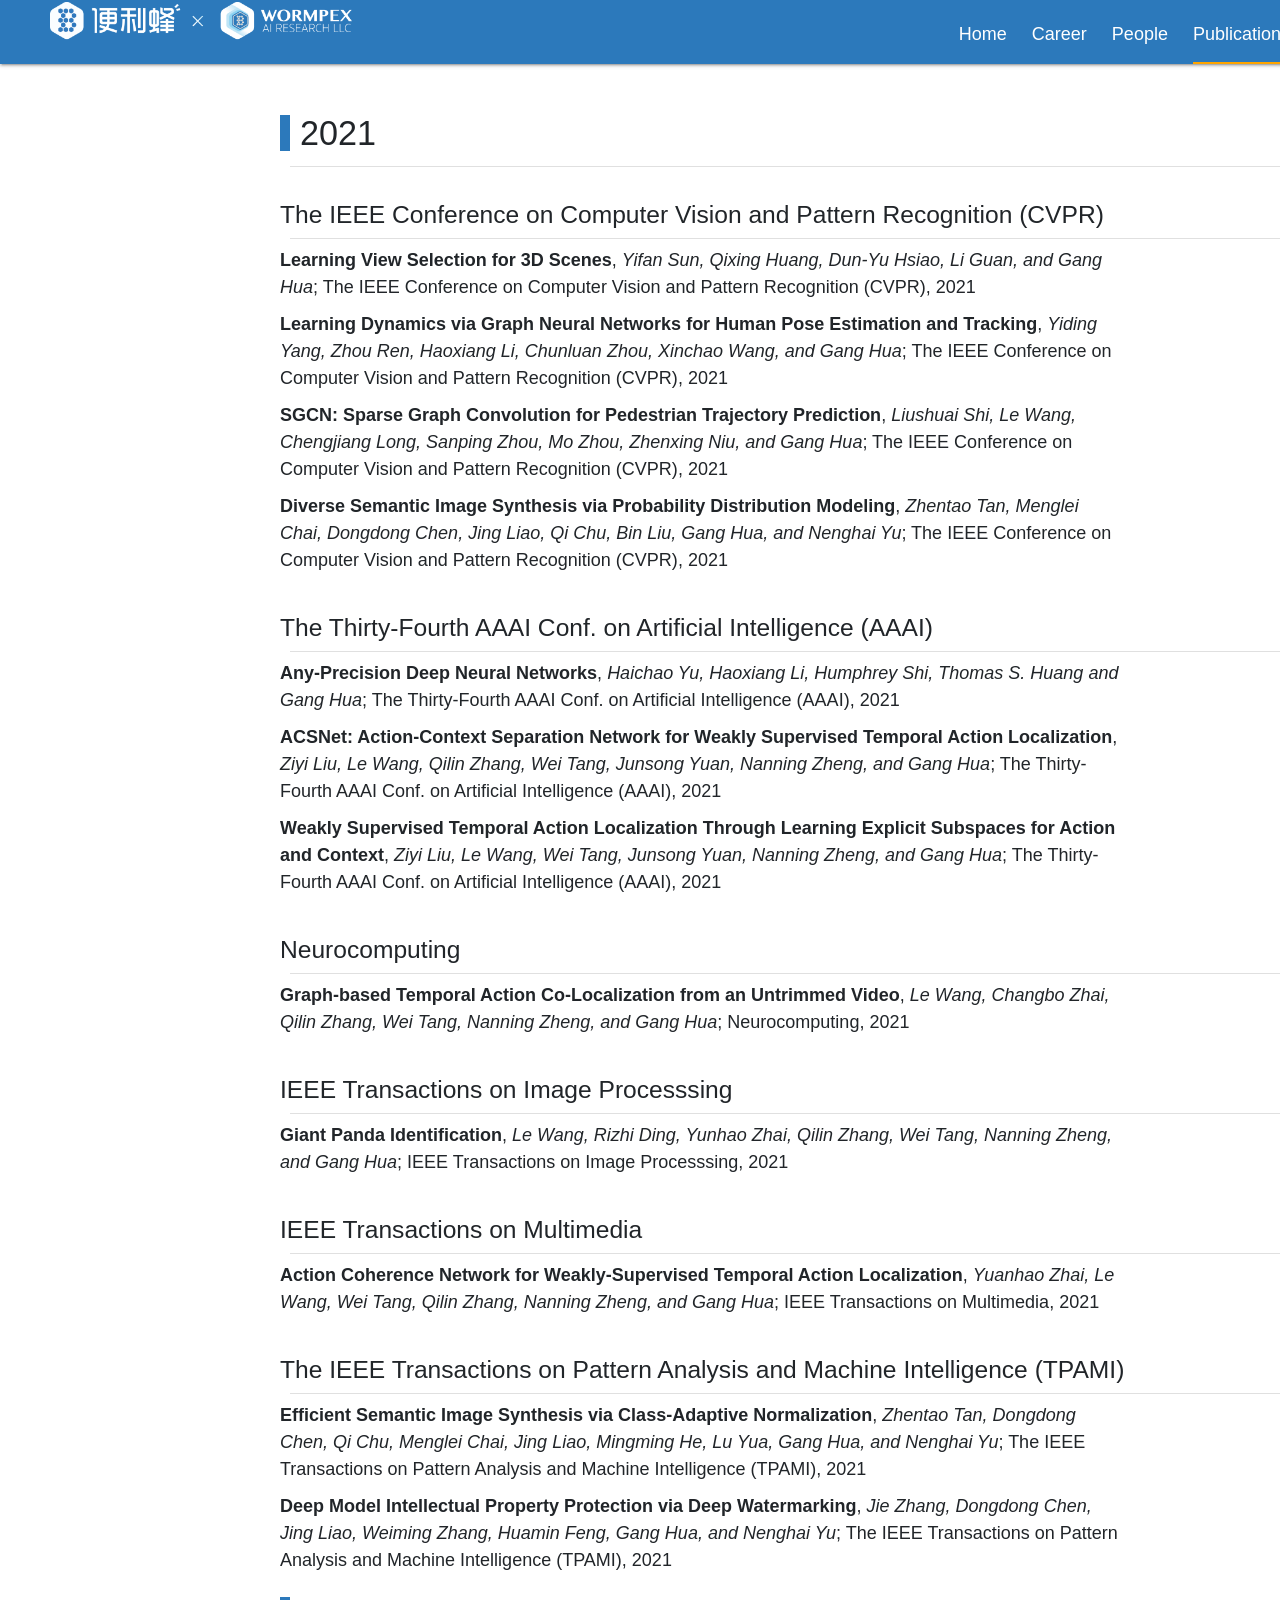
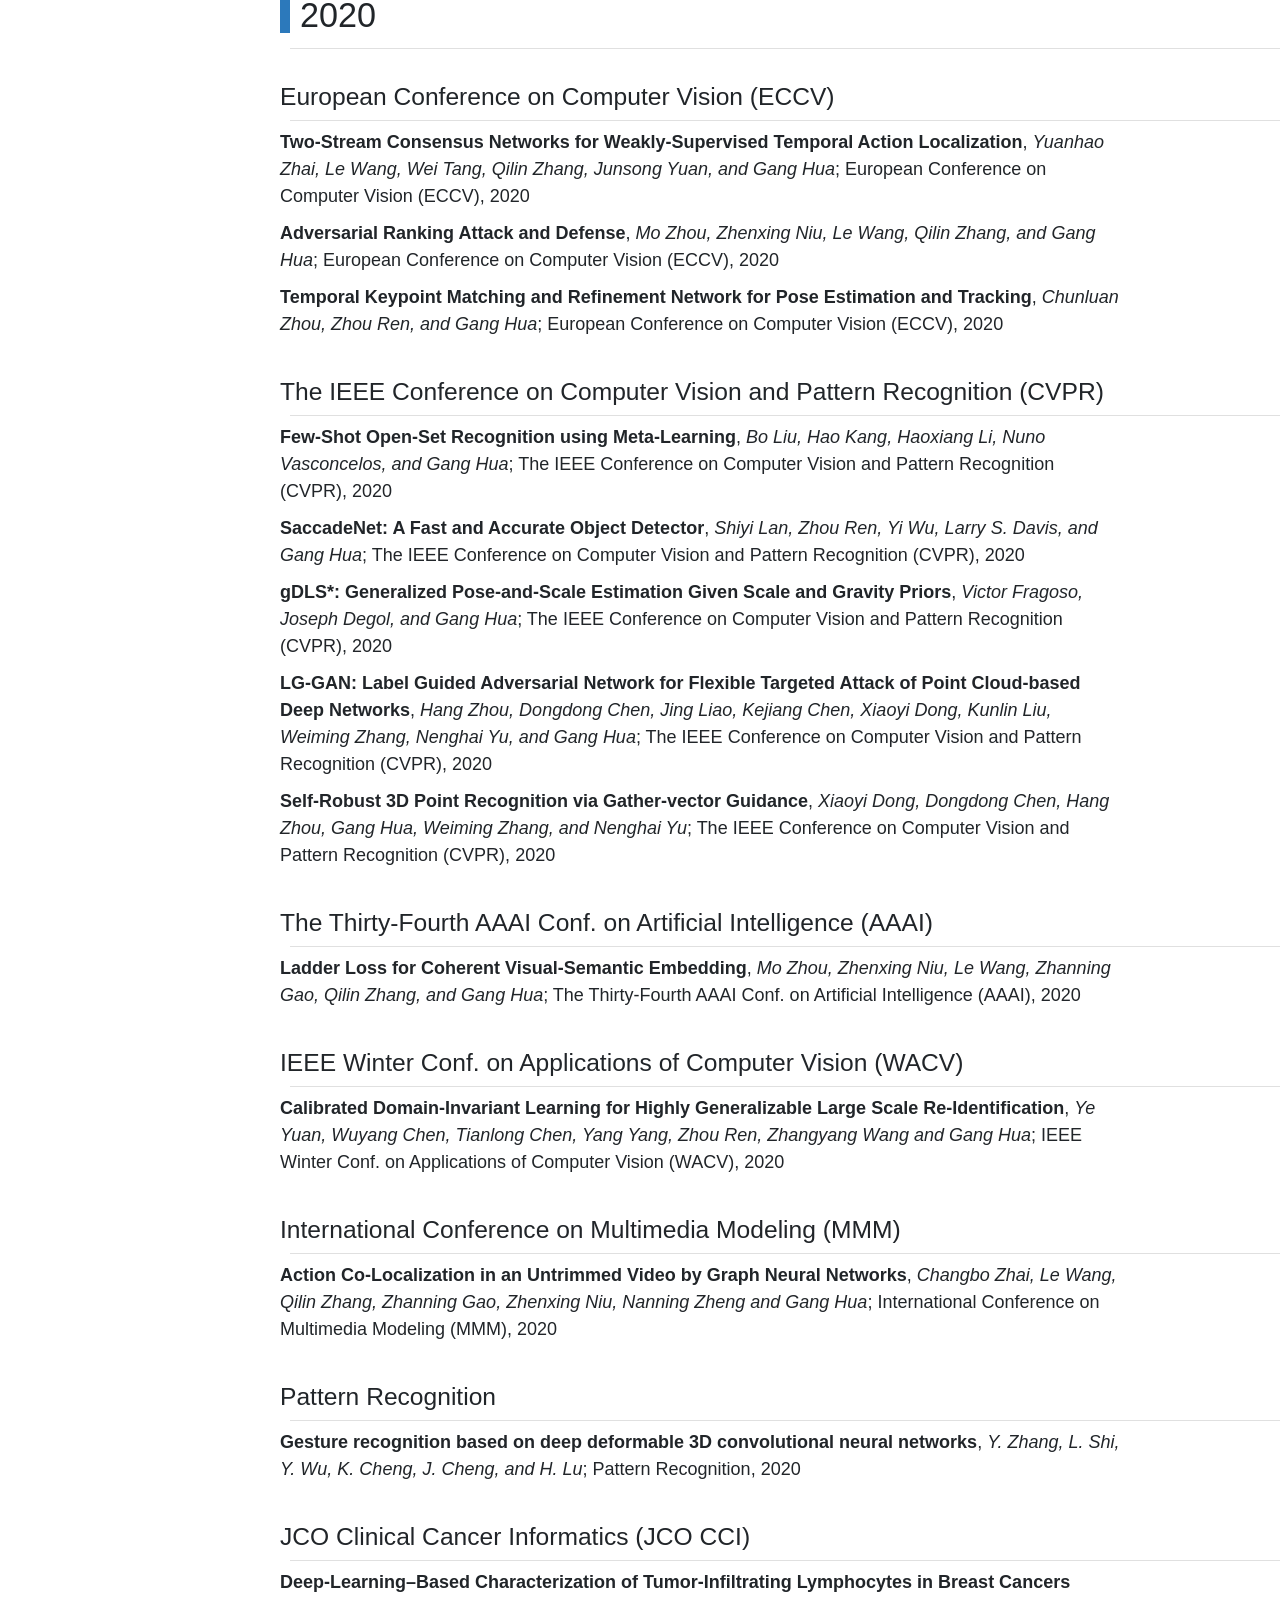
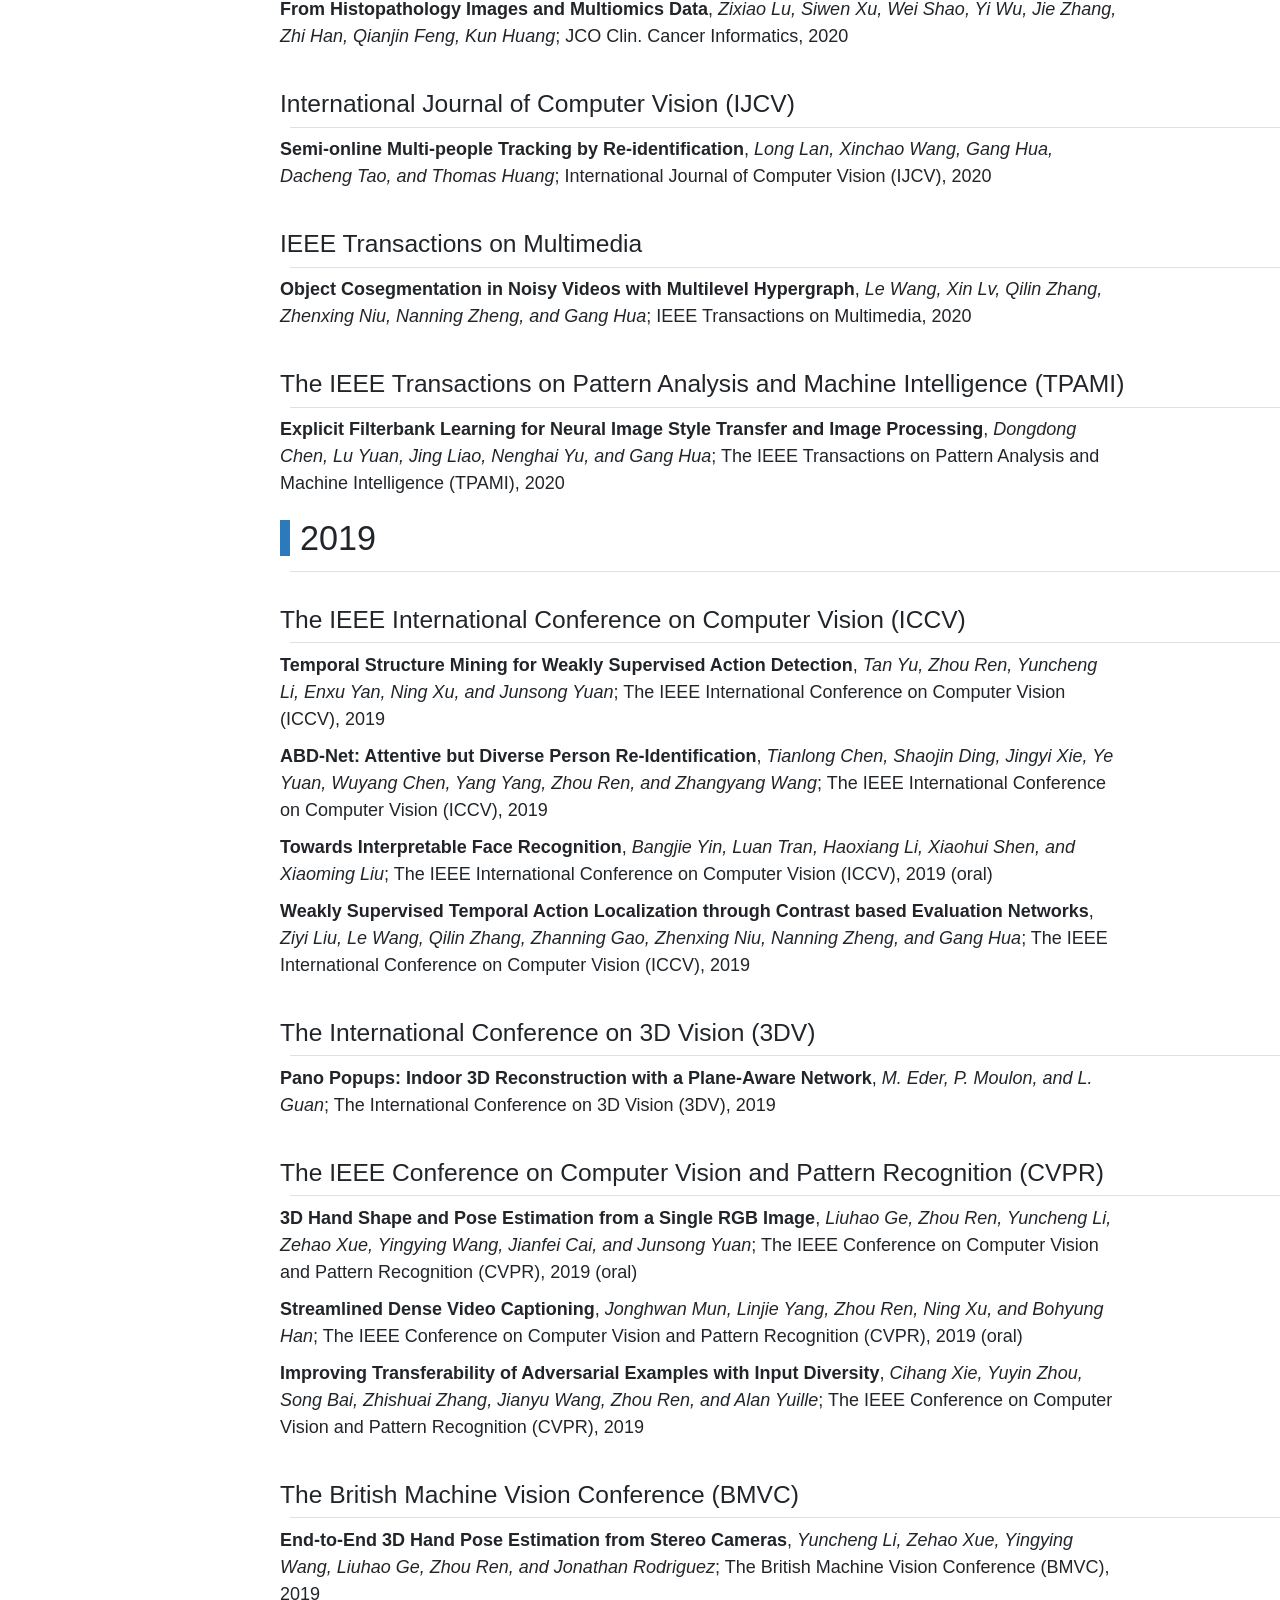
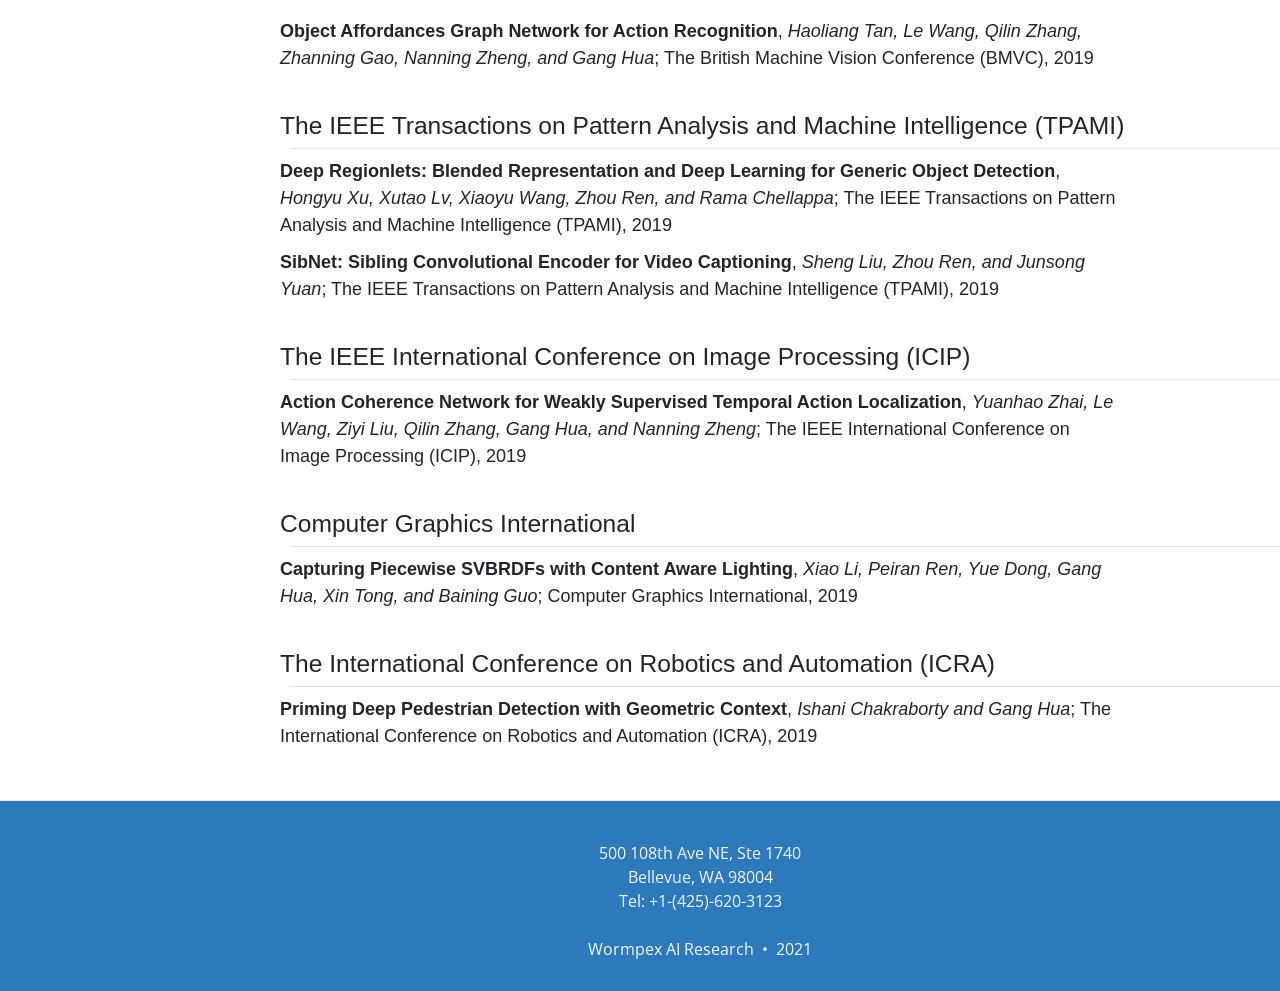
==== publication/index.html @ be203816 "building website build 1" ====
<!DOCTYPE html>
<html lang="en">

  <head>
  <meta charset="utf-8" />
  <meta http-equiv="X-UA-Compatible" content="IE=edge">
  <meta name="viewport" content="width=device-width, initial-scale=1.0, maximum-scale=1.0, viewport-fit=cover">

  <title>Wormpex AI Research</title>

  <meta name="author" content="Wormpex AI Research" />

  

  


  
    
      
  <link rel="stylesheet" href="//maxcdn.bootstrapcdn.com/font-awesome/4.6.0/css/font-awesome.min.css" />


    
  

  
    
      <link rel="stylesheet" href="/css/bootstrap.min.css" />
    
      <link rel="stylesheet" href="/css/bootstrap-social.css" />
    
      <link rel="stylesheet" href="/css/main.css" />
    
      <link rel="stylesheet" href="/css/wair.css" />
    
      <link rel="stylesheet" href="//cdnjs.cloudflare.com/ajax/libs/font-awesome/4.7.0/css/font-awesome.min.css" />
    
      <link rel="stylesheet" href="//cdnjs.cloudflare.com/ajax/libs/materialize/1.0.0/css/materialize.min.css" />
    
  

  
    
      <link rel="stylesheet" href="//fonts.googleapis.com/css?family=Lora:400,700,400italic,700italic" />
    
      <link rel="stylesheet" href="//fonts.googleapis.com/css?family=Open+Sans:300italic,400italic,600italic,700italic,800italic,400,300,600,700,800" />
    
  

  

  

  

  

  

  
    
      <script src="/js/jquery-1.11.2.min.js"></script>
    
      <script src="/js/bootstrap.min.js"></script>
    
      <script src="/js/wair.js"></script>
    
      <script src="//cdnjs.cloudflare.com/ajax/libs/materialize/1.0.0/js/materialize.min.js"></script>
    
  

</head>


  <body>

    <nav class="topnav-bar">
  <div class="topnav-logo-container">
      <a href="https://research.wormpex.com/"><img src="/img/long_logo1.png"/></a>
  </div>
  <div class="topnav-menu-container">
        <a href="/">Home</a>
        <a href="/#career">Career</a>
        <a href="/#people">People</a>
        <a href="/publication" class='active'>Publications</a>
      </div>
</nav>

<!--<nav>-->
  <!--<div class="nav-wrapper topnav-bar">-->
    <!--<div class="topnav-logo-container">-->
      <!--<a href="https://research.wormpex.com/"><img src="/img/long_logo1.png"/></a>-->
    <!--</div>-->
    <!--<div class="topnav-menu-container">-->
      <!--<ul class="right hide-on-med-and-down">-->
        <!---->
          <!---->
          <!--<li><a href="/">Home</a></li>-->
          <!---->
        <!---->
          <!---->
          <!--<li><a href="/#career">Career</a></li>-->
          <!---->
        <!---->
          <!---->
          <!--<li><a href="/#people">People</a></li>-->
          <!---->
        <!---->
          <!---->
          <!--<li><a href="/publication" class='active'>Publications</a></li>-->
          <!---->
        <!---->
      <!--</ul>-->
    <!--</div>-->
  <!--</div>-->
<!--</nav>-->


    <div class="clear"></div>
<div class="publication"><div class="section-sep">
    <div class="section-sep-head"></div>
    <h4> 2021 </h4>
    <div class="sep-line"></div>
  </div>
  <div class="pub-items"><div class="section-sep">
      <h5> The IEEE Conference on Computer Vision and Pattern Recognition (CVPR) </h5>
      <div class="sep-line"></div>
    </div><div class="entry">
        <span class="title">Learning View Selection for 3D Scenes</span>,
        <span class="authors">Yifan Sun, Qixing Huang, Dun-Yu Hsiao, Li Guan, and Gang Hua</span>;
        <span class="venue">The IEEE Conference on Computer Vision and Pattern Recognition (CVPR)</span>,
        <span class="year">2021</span>
      </div><div class="entry">
        <span class="title">Learning Dynamics via Graph Neural Networks for Human Pose Estimation and Tracking</span>,
        <span class="authors">Yiding Yang, Zhou Ren, Haoxiang Li, Chunluan Zhou, Xinchao Wang, and Gang Hua</span>;
        <span class="venue">The IEEE Conference on Computer Vision and Pattern Recognition (CVPR)</span>,
        <span class="year">2021</span>
      </div><div class="entry">
        <span class="title">SGCN: Sparse Graph Convolution for Pedestrian Trajectory Prediction</span>,
        <span class="authors">Liushuai Shi, Le Wang, Chengjiang Long, Sanping Zhou, Mo Zhou, Zhenxing Niu, and Gang Hua</span>;
        <span class="venue">The IEEE Conference on Computer Vision and Pattern Recognition (CVPR)</span>,
        <span class="year">2021</span>
      </div><div class="entry">
        <span class="title">Diverse Semantic Image Synthesis via Probability Distribution Modeling</span>,
        <span class="authors">Zhentao Tan, Menglei Chai, Dongdong Chen, Jing Liao, Qi Chu, Bin Liu,  Gang Hua, and Nenghai Yu</span>;
        <span class="venue">The IEEE Conference on Computer Vision and Pattern Recognition (CVPR)</span>,
        <span class="year">2021</span>
      </div><div class="section-sep">
      <h5> The Thirty-Fourth AAAI Conf. on Artificial Intelligence (AAAI) </h5>
      <div class="sep-line"></div>
    </div><div class="entry">
        <span class="title">Any-Precision Deep Neural Networks</span>,
        <span class="authors">Haichao Yu, Haoxiang Li,  Humphrey Shi, Thomas S. Huang and Gang Hua</span>;
        <span class="venue">The Thirty-Fourth AAAI Conf. on Artificial Intelligence (AAAI)</span>,
        <span class="year">2021</span>
      </div><div class="entry">
        <span class="title">ACSNet: Action-Context Separation Network for Weakly Supervised Temporal Action Localization</span>,
        <span class="authors">Ziyi Liu, Le Wang, Qilin Zhang, Wei Tang, Junsong Yuan, Nanning Zheng, and Gang Hua</span>;
        <span class="venue">The Thirty-Fourth AAAI Conf. on Artificial Intelligence (AAAI)</span>,
        <span class="year">2021</span>
      </div><div class="entry">
        <span class="title">Weakly Supervised Temporal Action Localization Through Learning Explicit Subspaces for Action and Context</span>,
        <span class="authors">Ziyi Liu, Le Wang, Wei Tang, Junsong Yuan, Nanning Zheng, and Gang Hua</span>;
        <span class="venue">The Thirty-Fourth AAAI Conf. on Artificial Intelligence (AAAI)</span>,
        <span class="year">2021</span>
      </div><div class="section-sep">
      <h5> Neurocomputing </h5>
      <div class="sep-line"></div>
    </div><div class="entry">
        <span class="title">Graph-based Temporal Action Co-Localization from an Untrimmed Video</span>,
        <span class="authors">Le Wang, Changbo Zhai, Qilin Zhang, Wei Tang, Nanning Zheng, and Gang Hua</span>;
        <span class="venue">Neurocomputing</span>,
        <span class="year">2021</span>
      </div><div class="section-sep">
      <h5> IEEE Transactions on Image Processsing </h5>
      <div class="sep-line"></div>
    </div><div class="entry">
        <span class="title">Giant Panda Identification</span>,
        <span class="authors">Le Wang, Rizhi Ding, Yunhao Zhai, Qilin Zhang, Wei Tang, Nanning Zheng, and Gang Hua</span>;
        <span class="venue">IEEE Transactions on Image Processsing</span>,
        <span class="year">2021</span>
      </div><div class="section-sep">
      <h5> IEEE Transactions on Multimedia </h5>
      <div class="sep-line"></div>
    </div><div class="entry">
        <span class="title">Action Coherence Network for Weakly-Supervised Temporal Action Localization</span>,
        <span class="authors">Yuanhao Zhai, Le Wang, Wei Tang, Qilin Zhang, Nanning Zheng, and Gang Hua</span>;
        <span class="venue">IEEE Transactions on Multimedia</span>,
        <span class="year">2021</span>
      </div><div class="section-sep">
      <h5> The IEEE Transactions on Pattern Analysis and Machine Intelligence (TPAMI) </h5>
      <div class="sep-line"></div>
    </div><div class="entry">
        <span class="title">Efficient Semantic Image Synthesis via Class-Adaptive Normalization</span>,
        <span class="authors">Zhentao Tan, Dongdong Chen, Qi Chu, Menglei Chai, Jing Liao, Mingming He, Lu Yua, Gang Hua, and Nenghai Yu</span>;
        <span class="venue">The IEEE Transactions on Pattern Analysis and Machine Intelligence (TPAMI)</span>,
        <span class="year">2021</span>
      </div><div class="entry">
        <span class="title">Deep Model Intellectual Property Protection via Deep Watermarking</span>,
        <span class="authors">Jie Zhang, Dongdong Chen, Jing Liao, Weiming Zhang, Huamin Feng, Gang Hua, and Nenghai Yu</span>;
        <span class="venue">The IEEE Transactions on Pattern Analysis and Machine Intelligence (TPAMI)</span>,
        <span class="year">2021</span>
      </div></div><div class="section-sep">
    <div class="section-sep-head"></div>
    <h4> 2020 </h4>
    <div class="sep-line"></div>
  </div>
  <div class="pub-items"><div class="section-sep">
      <h5> European Conference on Computer Vision (ECCV) </h5>
      <div class="sep-line"></div>
    </div><div class="entry">
        <span class="title">Two-Stream Consensus Networks for Weakly-Supervised Temporal Action Localization</span>,
        <span class="authors">Yuanhao Zhai, Le Wang, Wei Tang, Qilin Zhang, Junsong Yuan, and Gang Hua</span>;
        <span class="venue">European Conference on Computer Vision (ECCV)</span>,
        <span class="year">2020</span>
      </div><div class="entry">
        <span class="title">Adversarial Ranking Attack and Defense</span>,
        <span class="authors">Mo Zhou, Zhenxing Niu, Le Wang, Qilin Zhang, and Gang Hua</span>;
        <span class="venue">European Conference on Computer Vision (ECCV)</span>,
        <span class="year">2020</span>
      </div><div class="entry">
        <span class="title">Temporal Keypoint Matching and Refinement Network for Pose Estimation and Tracking</span>,
        <span class="authors">Chunluan Zhou, Zhou Ren, and Gang Hua</span>;
        <span class="venue">European Conference on Computer Vision (ECCV)</span>,
        <span class="year">2020</span>
      </div><div class="section-sep">
      <h5> The IEEE Conference on Computer Vision and Pattern Recognition (CVPR) </h5>
      <div class="sep-line"></div>
    </div><div class="entry">
        <span class="title">Few-Shot Open-Set Recognition using Meta-Learning</span>,
        <span class="authors">Bo Liu, Hao Kang, Haoxiang Li, Nuno Vasconcelos, and Gang Hua</span>;
        <span class="venue">The IEEE Conference on Computer Vision and Pattern Recognition (CVPR)</span>,
        <span class="year">2020</span>
      </div><div class="entry">
        <span class="title">SaccadeNet: A Fast and Accurate Object Detector</span>,
        <span class="authors">Shiyi Lan, Zhou Ren, Yi Wu, Larry S. Davis, and Gang Hua</span>;
        <span class="venue">The IEEE Conference on Computer Vision and Pattern Recognition (CVPR)</span>,
        <span class="year">2020</span>
      </div><div class="entry">
        <span class="title">gDLS*: Generalized Pose-and-Scale Estimation Given Scale and Gravity Priors</span>,
        <span class="authors">Victor Fragoso, Joseph Degol, and Gang Hua</span>;
        <span class="venue">The IEEE Conference on Computer Vision and Pattern Recognition (CVPR)</span>,
        <span class="year">2020</span>
      </div><div class="entry">
        <span class="title">LG-GAN: Label Guided Adversarial Network for Flexible Targeted Attack of Point Cloud-based Deep Networks</span>,
        <span class="authors">Hang Zhou, Dongdong Chen, Jing Liao, Kejiang Chen, Xiaoyi Dong, Kunlin Liu, Weiming Zhang, Nenghai Yu, and Gang Hua</span>;
        <span class="venue">The IEEE Conference on Computer Vision and Pattern Recognition (CVPR)</span>,
        <span class="year">2020</span>
      </div><div class="entry">
        <span class="title">Self-Robust 3D Point Recognition via Gather-vector Guidance</span>,
        <span class="authors">Xiaoyi Dong, Dongdong Chen, Hang Zhou, Gang Hua, Weiming Zhang, and Nenghai Yu</span>;
        <span class="venue">The IEEE Conference on Computer Vision and Pattern Recognition (CVPR)</span>,
        <span class="year">2020</span>
      </div><div class="section-sep">
      <h5> The Thirty-Fourth AAAI Conf. on Artificial Intelligence (AAAI) </h5>
      <div class="sep-line"></div>
    </div><div class="entry">
        <span class="title">Ladder Loss for Coherent Visual-Semantic Embedding</span>,
        <span class="authors">Mo Zhou, Zhenxing Niu, Le Wang, Zhanning Gao, Qilin Zhang, and Gang Hua</span>;
        <span class="venue">The Thirty-Fourth AAAI Conf. on Artificial Intelligence (AAAI)</span>,
        <span class="year">2020</span>
      </div><div class="section-sep">
      <h5> IEEE Winter Conf. on Applications of Computer Vision (WACV) </h5>
      <div class="sep-line"></div>
    </div><div class="entry">
        <span class="title">Calibrated Domain-Invariant Learning for Highly Generalizable Large Scale Re-Identification</span>,
        <span class="authors">Ye Yuan, Wuyang Chen, Tianlong Chen, Yang Yang, Zhou Ren, Zhangyang Wang and Gang Hua</span>;
        <span class="venue">IEEE Winter Conf. on Applications of Computer Vision (WACV)</span>,
        <span class="year">2020</span>
      </div><div class="section-sep">
      <h5> International Conference on Multimedia Modeling (MMM) </h5>
      <div class="sep-line"></div>
    </div><div class="entry">
        <span class="title">Action Co-Localization in an Untrimmed Video by Graph Neural Networks</span>,
        <span class="authors">Changbo Zhai, Le Wang, Qilin Zhang, Zhanning Gao, Zhenxing Niu, Nanning Zheng and Gang Hua</span>;
        <span class="venue">International Conference on Multimedia Modeling (MMM)</span>,
        <span class="year">2020</span>
      </div><div class="section-sep">
      <h5> Pattern Recognition </h5>
      <div class="sep-line"></div>
    </div><div class="entry">
        <span class="title">Gesture recognition based on deep deformable 3D convolutional neural networks</span>,
        <span class="authors">Y. Zhang, L. Shi, Y. Wu, K. Cheng, J. Cheng, and H. Lu</span>;
        <span class="venue">Pattern Recognition</span>,
        <span class="year">2020</span>
      </div><div class="section-sep">
      <h5> JCO Clinical Cancer Informatics (JCO CCI) </h5>
      <div class="sep-line"></div>
    </div><div class="entry">
        <span class="title">Deep-Learning–Based Characterization of Tumor-Infiltrating Lymphocytes in Breast Cancers From Histopathology Images and Multiomics Data</span>,
        <span class="authors">Zixiao Lu, Siwen Xu, Wei Shao, Yi Wu, Jie Zhang, Zhi Han, Qianjin Feng, Kun Huang</span>;
        <span class="venue">JCO Clin. Cancer Informatics</span>,
        <span class="year">2020</span>
      </div><div class="section-sep">
      <h5> International Journal of Computer Vision (IJCV) </h5>
      <div class="sep-line"></div>
    </div><div class="entry">
        <span class="title">Semi-online Multi-people Tracking by Re-identification</span>,
        <span class="authors">Long Lan, Xinchao Wang, Gang Hua, Dacheng Tao, and Thomas Huang</span>;
        <span class="venue">International Journal of Computer Vision (IJCV)</span>,
        <span class="year">2020</span>
      </div><div class="section-sep">
      <h5> IEEE Transactions on Multimedia </h5>
      <div class="sep-line"></div>
    </div><div class="entry">
        <span class="title">Object Cosegmentation in Noisy Videos with Multilevel Hypergraph</span>,
        <span class="authors">Le Wang, Xin Lv, Qilin Zhang, Zhenxing Niu, Nanning Zheng, and Gang Hua</span>;
        <span class="venue">IEEE Transactions on Multimedia</span>,
        <span class="year">2020</span>
      </div><div class="section-sep">
      <h5> The IEEE Transactions on Pattern Analysis and Machine Intelligence (TPAMI) </h5>
      <div class="sep-line"></div>
    </div><div class="entry">
        <span class="title">Explicit Filterbank Learning for Neural Image Style Transfer and Image Processing</span>,
        <span class="authors">Dongdong Chen, Lu Yuan, Jing Liao, Nenghai Yu, and Gang Hua</span>;
        <span class="venue">The IEEE Transactions on Pattern Analysis and Machine Intelligence (TPAMI)</span>,
        <span class="year">2020</span>
      </div></div><div class="section-sep">
    <div class="section-sep-head"></div>
    <h4> 2019 </h4>
    <div class="sep-line"></div>
  </div>
  <div class="pub-items"><div class="section-sep">
      <h5> The IEEE International Conference on Computer Vision (ICCV) </h5>
      <div class="sep-line"></div>
    </div><div class="entry">
        <span class="title">Temporal Structure Mining for Weakly Supervised Action Detection</span>,
        <span class="authors">Tan Yu, Zhou Ren, Yuncheng Li, Enxu Yan, Ning Xu, and Junsong Yuan</span>;
        <span class="venue">The IEEE International Conference on Computer Vision (ICCV)</span>,
        <span class="year">2019</span>
      </div><div class="entry">
        <span class="title">ABD-Net: Attentive but Diverse Person Re-Identification</span>,
        <span class="authors">Tianlong Chen, Shaojin Ding, Jingyi Xie, Ye Yuan, Wuyang Chen, Yang Yang, Zhou Ren, and Zhangyang Wang</span>;
        <span class="venue">The IEEE International Conference on Computer Vision (ICCV)</span>,
        <span class="year">2019</span>
      </div><div class="entry">
        <span class="title">Towards Interpretable Face Recognition</span>,
        <span class="authors">Bangjie Yin, Luan Tran, Haoxiang Li, Xiaohui Shen, and Xiaoming Liu</span>;
        <span class="venue">The IEEE International Conference on Computer Vision (ICCV)</span>,
        <span class="year">2019 (oral)</span>
      </div><div class="entry">
        <span class="title">Weakly Supervised Temporal Action Localization through Contrast based Evaluation Networks</span>,
        <span class="authors">Ziyi Liu, Le Wang, Qilin Zhang, Zhanning Gao, Zhenxing Niu, Nanning Zheng, and Gang Hua</span>;
        <span class="venue">The IEEE International Conference on Computer Vision (ICCV)</span>,
        <span class="year">2019</span>
      </div><div class="section-sep">
      <h5> The International Conference on 3D Vision (3DV) </h5>
      <div class="sep-line"></div>
    </div><div class="entry">
        <span class="title">Pano Popups: Indoor 3D Reconstruction with a Plane-Aware Network</span>,
        <span class="authors">M. Eder, P. Moulon, and L. Guan</span>;
        <span class="venue">The International Conference on 3D Vision (3DV)</span>,
        <span class="year">2019</span>
      </div><div class="section-sep">
      <h5> The IEEE Conference on Computer Vision and Pattern Recognition (CVPR) </h5>
      <div class="sep-line"></div>
    </div><div class="entry">
        <span class="title">3D Hand Shape and Pose Estimation from a Single RGB Image</span>,
        <span class="authors">Liuhao Ge, Zhou Ren, Yuncheng Li, Zehao Xue, Yingying Wang, Jianfei Cai, and Junsong Yuan</span>;
        <span class="venue">The IEEE Conference on Computer Vision and Pattern Recognition (CVPR)</span>,
        <span class="year">2019 (oral)</span>
      </div><div class="entry">
        <span class="title">Streamlined Dense Video Captioning</span>,
        <span class="authors">Jonghwan Mun, Linjie Yang, Zhou Ren, Ning Xu, and Bohyung Han</span>;
        <span class="venue">The IEEE Conference on Computer Vision and Pattern Recognition (CVPR)</span>,
        <span class="year">2019 (oral)</span>
      </div><div class="entry">
        <span class="title">Improving Transferability of Adversarial Examples with Input Diversity</span>,
        <span class="authors">Cihang Xie, Yuyin Zhou, Song Bai, Zhishuai Zhang, Jianyu Wang, Zhou Ren, and Alan Yuille</span>;
        <span class="venue">The IEEE Conference on Computer Vision and Pattern Recognition (CVPR)</span>,
        <span class="year">2019</span>
      </div><div class="section-sep">
      <h5> The British Machine Vision Conference (BMVC) </h5>
      <div class="sep-line"></div>
    </div><div class="entry">
        <span class="title">End-to-End 3D Hand Pose Estimation from Stereo Cameras</span>,
        <span class="authors">Yuncheng Li, Zehao Xue, Yingying Wang, Liuhao Ge, Zhou Ren, and Jonathan Rodriguez</span>;
        <span class="venue">The British Machine Vision Conference (BMVC)</span>,
        <span class="year">2019</span>
      </div><div class="entry">
        <span class="title">Object Affordances Graph Network for Action Recognition</span>,
        <span class="authors">Haoliang Tan, Le Wang, Qilin Zhang, Zhanning Gao, Nanning Zheng, and Gang Hua</span>;
        <span class="venue">The British Machine Vision Conference (BMVC)</span>,
        <span class="year">2019</span>
      </div><div class="section-sep">
      <h5> The IEEE Transactions on Pattern Analysis and Machine Intelligence (TPAMI) </h5>
      <div class="sep-line"></div>
    </div><div class="entry">
        <span class="title">Deep Regionlets: Blended Representation and Deep Learning for Generic Object Detection</span>,
        <span class="authors">Hongyu Xu, Xutao Lv, Xiaoyu Wang, Zhou Ren, and Rama Chellappa</span>;
        <span class="venue">The IEEE Transactions on Pattern Analysis and Machine Intelligence (TPAMI)</span>,
        <span class="year">2019</span>
      </div><div class="entry">
        <span class="title">SibNet: Sibling Convolutional Encoder for Video Captioning</span>,
        <span class="authors">Sheng Liu, Zhou Ren, and Junsong Yuan</span>;
        <span class="venue">The IEEE Transactions on Pattern Analysis and Machine Intelligence (TPAMI)</span>,
        <span class="year">2019</span>
      </div><div class="section-sep">
      <h5> The IEEE International Conference on Image Processing (ICIP) </h5>
      <div class="sep-line"></div>
    </div><div class="entry">
        <span class="title">Action Coherence Network for Weakly Supervised Temporal Action Localization</span>,
        <span class="authors">Yuanhao Zhai, Le Wang, Ziyi Liu, Qilin Zhang, Gang Hua, and Nanning Zheng</span>;
        <span class="venue">The IEEE International Conference on Image Processing (ICIP)</span>,
        <span class="year">2019</span>
      </div><div class="section-sep">
      <h5> Computer Graphics International </h5>
      <div class="sep-line"></div>
    </div><div class="entry">
        <span class="title">Capturing Piecewise SVBRDFs with Content Aware Lighting</span>,
        <span class="authors">Xiao Li, Peiran Ren, Yue Dong, Gang Hua, Xin Tong, and Baining Guo</span>;
        <span class="venue">Computer Graphics International</span>,
        <span class="year">2019</span>
      </div><div class="section-sep">
      <h5> The International Conference on Robotics and Automation (ICRA) </h5>
      <div class="sep-line"></div>
    </div><div class="entry">
        <span class="title">Priming Deep Pedestrian Detection with Geometric Context</span>,
        <span class="authors">Ishani Chakraborty and Gang Hua</span>;
        <span class="venue">The International Conference on Robotics and Automation (ICRA)</span>,
        <span class="year">2019</span>
      </div></div></div>



    <footer>
  <div class="container beautiful-jekyll-footer">
    <div class="row">
      <div class="col-lg-8 col-lg-offset-2 col-md-10 col-md-offset-1">
        <ul class="list-inline text-center footer-links"></ul>
      <p class="copyright text-muted">
        500 108th Ave NE, Ste 1740<br>
        Bellevue, WA 98004
        <br>
        Tel: +1-(425)-620-3123
        <br>
        <br>
      Wormpex AI Research
      &nbsp;&bull;&nbsp;
      2021

      

      
      </p>
      </div>
    </div>
  </div>
</footer>

  
  </body>
</html>
---- css/main.css ----
@import url("pygment_highlights.css");

/* --- General --- */

body {
  font-family: 'Lora', 'Times New Roman', serif;
  font-size: 18px;
  color: #404040;
  position: relative;
  background-color: #FFFFFF;
  
}
p {
  line-height: 1.5;
  margin: 30px 0;
}
h1,h2,h3,h4,h5,h6 {
  font-family: 'Open Sans', 'Helvetica Neue', Helvetica, Arial, sans-serif;
  font-weight: 800;
}
a {
  color: #008AFF;
}
a:hover,
a:focus {
  color: #0085A1;
}
blockquote {
  color: #808080;
  font-style: italic;
}
blockquote p:first-child {
  margin-top: 0;
}
hr.small {
  max-width: 100px;
  margin: 15px auto;
  border-width: 4px;
  border-color: inherit;
  border-radius: 3px;
}

.main-content {
  padding-top: 80px;
}
/*@media only screen and (min-width: 768px) {*/
  /*.main-content {*/
    /*padding-top: 130px;*/
  /*}*/
/*}*/

.main-explain-area {
  font-family: 'Open Sans', 'Helvetica Neue', Helvetica, Arial, sans-serif;
  padding: 15px inherit;
}

.hideme {
  display: none;
}

::-moz-selection {
  color: white;
  text-shadow: none;
  background-color: #0085A1;
}
::selection {
  color: white;
  text-shadow: none;
  background-color: #0085A1;
}
img::selection {
  color: white;
  background: transparent;
}
img::-moz-selection {
  color: white;
  background: transparent;
}

img {
  max-width: 100%;
}

.disqus-comments {
  margin-top: 30px;
}

@media only screen and (min-width: 768px) {
  .disqus-comments {
    margin-top: 40px;
  }
}

.linked-section {
  padding-top: 60px;
  margin-top: -25px;
}

/* --- Navbar --- */

.navbar {
  border-radius: 0px;
}
.navbar-header {
  height: 80px;
}

.navbar-custom {
  height: 80px;
  background-color: #2C79BB;
  border-bottom: 0px solid #EAEAEA;
  padding: auto 0px;
  font-family: 'Open Sans', 'Helvetica Neue', Helvetica, Arial, sans-serif;
  
}

.navbar-custom .nav {
  padding-right: 100px;
}

.navbar-custom .nav li a {
  text-transform: uppercase;
  font-size: 18px;
  letter-spacing: 1px;
}

.navbar-custom .navbar-brand,
/*.navbar-custom .nav li a {*/
  /*font-weight: 800;*/
  /*color: #F8F8F8;*/
  /*padding: 15px 40px;*/
/*}*/

.navbar-custom .navbar-brand:hover,
.navbar-custom .navbar-brand:focus ,
.navbar-custom .nav li a:hover,
.navbar-custom .nav li a:focus {
  /*color: #0085A1;*/
}

.navbar-custom .navbar-brand-logo {
  padding-top: auto;
  padding-bottom: auto;
  -webkit-transition: padding .5s ease-in-out;
  -moz-transition: padding .5s ease-in-out;
  transition: padding .5s ease-in-out;
}
.navbar-custom .navbar-brand-logo img {
  height: 60px;
  -webkit-transition: height .5s ease-in-out;
  -moz-transition: height .5s ease-in-out;
  transition: height .5s ease-in-out;
}
/*.navbar-custom.top-nav-short .navbar-brand-logo {*/
  /*padding-top: 5px;*/
/*}*/
/*.navbar-custom.top-nav-short .navbar-brand-logo img {*/
  /*height: 40px;*/
/*}*/

/*@media only screen and (min-width: 768px) {*/
  /*.navbar-custom {*/
    /*padding: 10px 0;*/
    /*margin: 0px 0px;*/
    /*-webkit-transition: background .5s ease-in-out,padding .5s ease-in-out;*/
    /*-moz-transition: background .5s ease-in-out,padding .5s ease-in-out;*/
    /*transition: background .5s ease-in-out,padding .5s ease-in-out;*/
  /*}*/

  /*.navbar-custom.top-nav-short {*/
    /*padding: 0;*/
  /*}*/
/*}*/

.navbar-custom .avatar-container {
  position: absolute;
  left: 50%;
  width: 50px;
  margin-top: -25px;
}
.navbar-custom .avatar-container .avatar-img-border {
  width: 100%;
  border-radius: 50%;
  margin-left: -50%;
  display: inline-block;
  box-shadow: 0 0 8px rgba(0, 0, 0, .8);
  -webkit-box-shadow: 0 0 5px rgba(0, 0, 0, .8);
  -moz-box-shadow: 0 0 8px rgba(0, 0, 0, .8);
}
.navbar-custom .avatar-container .avatar-img {
  width: 100%;
  border-radius: 50%;
  display: block;
}

.navbar-custom.top-nav-expanded .avatar-container {
  display: none;
}

/*@media only screen and (min-width: 768px) {*/
  /*.navbar-custom .avatar-container {*/
    /*width: 100px;*/
    /*margin-top: -50px;*/
  /*}*/

  /*.navbar-custom .avatar-container .avatar-img-border {*/
    /*width: 100%;*/
    /*box-shadow: 1px 1px 2px rgba(0, 0, 0, .8);*/
    /*-webkit-box-shadow: 1px 1px 2px rgba(0, 0, 0, .8);*/
    /*-moz-box-shadow: 1px 1px 2px rgba(0, 0, 0, .8);*/
  /*}*/

  /*.navbar-custom .avatar-container .avatar-img {*/
    /*width: 100%;*/
  /*}*/
/*}*/

/* Multi-level navigation links */
.navbar-custom .nav .navlinks-container {
  position: relative;
}
.navbar-custom .nav .navlinks-parent:after {
  content: " \25BC";
}
.navbar-custom .nav .navlinks-children {
  width: 100%;
  display: none;
  word-break: break-word;
}
.navbar-custom .nav .navlinks-container .navlinks-children a {
  display: block;
  padding: 10px;
  padding-left: 30px;
  background-color: #F5F5F5;
  text-decoration: none !important;
  border-width: 0 1px 1px 1px;
  font-weight: normal;
}
/*@media only screen and (max-width: 767px) {*/
  /*.navbar-custom .nav .navlinks-container.show-children {*/
    /*background: rgba(0, 0, 0, 0.2);*/
  /*}*/
  /*.navbar-custom .nav .navlinks-container.show-children .navlinks-children {*/
    /*display: block;*/
  /*}*/
/*}*/
/*@media only screen and (min-width: 768px) {*/
  /*.navbar-custom .nav .navlinks-container {*/
    /*text-align: center;*/
  /*}*/
  /*.navbar-custom .nav .navlinks-container:hover {*/
    /*background: rgba(0, 0, 0, 0.1);*/
  /*}*/
  /*.navbar-custom .nav .navlinks-container:hover .navlinks-children {*/
    /*display: block;*/
  /*}*/
  /*.navbar-custom .nav .navlinks-children {*/
    /*position: absolute;*/
  /*}*/
  /*.navbar-custom .nav .navlinks-container .navlinks-children a {*/
    /*padding-left: 10px;*/
    /*border: 1px solid #eaeaea;*/
    /*border-width: 0 1px 1px;*/
  /*}*/
/*}*/

/* --- Footer --- */

footer {
  padding: 10px 0;
  border-top: 1px #EAEAEA solid;
  margin-top: 10px;
  font-size: 14px;
  background-color: #2C79BB;
  
}

footer p.text-muted {
  color: #F8F8F8;
}

footer a {
  color: #404040;
}

footer .list-inline {
  margin: 0;
  padding: 0;
}
footer .copyright {
  font-family: 'Open Sans', 'Helvetica Neue', Helvetica, Arial, sans-serif;
  text-align: center;
  font-size: 16px;
  margin-bottom: 0;
}
footer .theme-by {
  text-align: center;
  margin: 10px 0 0;
}

/*@media only screen and (min-width: 768px) {*/
  /*footer {*/
    /*padding: 50px 0;*/
  /*}*/
  /*footer .footer-links {*/
    /*font-size: 18px;*/
  /*}*/
  /*footer .copyright {*/
    /*font-size: 16px;*/
  /*}*/
/*}*/

/* --- Post and page headers --- */

.intro-header {
  margin: 80px 0 20px;
  position: relative;
}
.intro-header.big-img {
  background: no-repeat center center;
  -webkit-background-size: cover;
  -moz-background-size: cover;
  background-size: cover;
  -o-background-size: cover;
  margin-top: 51px; /* The small navbar is 50px tall + 1px border */
  margin-bottom: 35px;
}
.intro-header.big-img .big-img-transition {
  position: absolute;
  width: 100%;
  height: 100%;
  opacity: 0;
  background: no-repeat center center;
  -webkit-background-size: cover;
  -moz-background-size: cover;
  background-size: cover;
  -o-background-size: cover;
  -webkit-transition: opacity 1s linear;
  -moz-transition: opacity 1s linear;
  transition: opacity 1s linear;
}
.intro-header .page-heading {
  text-align: center;
}
.intro-header.big-img .page-heading,
.intro-header.big-img .post-heading {
  padding: 100px 0;
  color: #FFF;
  text-shadow: 1px 1px 3px #000;
}
.intro-header .page-heading h1 {
  margin-top: 0;
  font-size: 50px;
}
.intro-header .post-heading h1 {
  margin-top: 0;
  font-size: 35px;
}
.intro-header .page-heading .page-subheading,
.intro-header .post-heading .post-subheading {
  font-size: 27px;
  line-height: 1.1;
  display: block;
  font-family: 'Open Sans', 'Helvetica Neue', Helvetica, Arial, sans-serif;
  font-weight: 300;
  margin: 10px 0 0;
}
.intro-header .post-heading .post-subheading {
  margin-bottom: 20px;
}
.intro-header.big-img .page-heading .page-subheading,
.intro-header.big-img .post-heading .post-subheading {
  font-weight: 400;
}
.intro-header.big-img .page-heading hr {
  box-shadow: 1px 1px 3px #000;
  -webkit-box-shadow: 1px 1px 3px #000;
  -moz-box-shadow: 1px 1px 3px #000;
}
.intro-header.big-img .post-heading .post-meta {
  color: #EEE;
}
.intro-header.big-img .img-desc {
  background: rgba(30, 30, 30, 0.6);
  position: absolute;
  padding: 5px 10px;
  font-size: 11px;
  color: #EEE;
  font-family: 'Open Sans', 'Helvetica Neue', Helvetica, Arial, sans-serif;
  right: 0;
  bottom: 0;
  display: none;
}
@media only screen and (min-width: 768px) {
  .intro-header {
    margin-top: 130px;
  }
  .intro-header.big-img {
    margin-top: 91px; /* Full navbar is small navbar + 20px padding on each side when expanded */
  }
  .intro-header.big-img .page-heading,
  .intro-header.big-img .post-heading {
    padding: 150px 0;
  }
  .intro-header .page-heading h1 {
    font-size: 80px;
  }
  .intro-header .post-heading h1 {
    font-size: 50px;
  }
  .intro-header.big-img .img-desc {
    font-size: 14px;
  }
}

.header-section.has-img .no-img {
  margin-top: 0;
  background-color: #FCFCFC;
  margin: 0 0 40px;
  padding: 20px 0;
  box-shadow: 0 0 5px #AAA;
}
/* Many phones are 320 or 360px, so make sure images are a proper aspect ratio in those cases */
.header-section.has-img .intro-header.no-img {
  display: none;
}
@media only screen and (max-width: 365px) {
  .header-section.has-img .intro-header.no-img {
    display: block;
  }
  .intro-header.big-img {
    width: 100%;
    height: 220px;
  }
  .intro-header.big-img .page-heading,
  .intro-header.big-img .post-heading {
    display: none;
  }
  .header-section.has-img .big-img {
    margin-bottom: 0;
  }
}
@media only screen and (max-width: 325px) {
  .intro-header.big-img {
    height: 200px;
  }
}

.caption {
  text-align: center;
  font-size: 14px;
  padding: 10px;
  font-style: italic;
  margin: 0;
  display: block;
  border-bottom-right-radius: 5px;
  border-bottom-left-radius: 5px;
}

#header-gh-btns {
  margin-bottom: 15px;
}
@media only screen and (max-width: 500px) {
  #header-gh-btns > iframe {
    display: block;
    margin-bottom: 5px;
  }
}

/* --- Pager --- */

.pager li a {
  font-family: 'Open Sans', 'Helvetica Neue', Helvetica, Arial, sans-serif;
  text-transform: uppercase;
  font-size: 14px;
  font-weight: 800;
  letter-spacing: 1px;
  padding: 10px 5px;
  background-color: #FFF;
  border-radius: 0;
  color: #404040;
}
@media only screen and (min-width: 768px) {
  .pager li a {
    padding: 15px 25px;
  }
}
.pager li a:hover,
.pager li a:focus {
  color: #FFF;
  border: 1px solid #0085A1;
  background-color: #0085A1;
}

.pager {
  margin: 10px 0 0;
}

.pager.blog-pager {
  margin-top: 0;
}

@media only screen and (min-width: 768px) {
  .pager.blog-pager {
    margin-top: 10px;
  }
}

/* --- Tables --- */

table {
  padding: 0;
}
table tr {
  border-top: 1px solid #cccccc;
  background-color: #ffffff;
  margin: 0;
  padding: 0;
}
table tr:nth-child(2n) {
  background-color: #f8f8f8;
}
table tr th {
  font-weight: bold;
  border: 1px solid #cccccc;
  text-align: left;
  margin: 0;
  padding: 6px 13px;
}
table tr td {
  border: 1px solid #cccccc;
  text-align: left;
  margin: 0;
  padding: 6px 13px;
}
table tr th :first-child,
table tr td :first-child {
  margin-top: 0;
}
table tr th :last-child,
table tr td :last-child {
  margin-bottom: 0;
}

/* --- Code blocks --- */

pre {
  font-size: 16px;
  line-height: 1.5em;
}
.highlight pre {
  border: none;
  background: none;
  margin: 0;
}
.highlight > pre {
  background-image: linear-gradient(
    rgba(0,0,0,0.06), rgba(0,0,0,0.06) 1.5em, rgba(0,0,0,0.03) 1.5em, rgba(0,0,0,0.03) 3em);
  background-size: auto 3em;
  background-position-y: 10px;
  border: 1px solid rgba(0,0,0,0.1);
  border-left: 7px solid #444;
}
.highlight > pre:not([class~="highlight"]) { /* code block with line number */
  padding: 0;
}
.highlight table, .highlight tr, .highlight td { /* to be removed after fixing table styles */
  border: none;
  background: none;
  padding: 0;
  margin: 0;
}
.highlight pre.lineno {
  color: rgba(0,0,0,0.3);
  border-radius: 0;
  border-right: 2px solid #444;
}

/* Make line numbers unselectable: excludes line numbers from copy-paste user ops */
.lineno {
  -webkit-user-select: none;
     -moz-user-select: none;
      -ms-user-select: none;
          user-select: none;
}
.lineno::selection, .lineno::-moz-selection {
  background: none;
}

/* --- Social media sharing section --- */

#social-share-section {
  margin-bottom: 30px;
}

/* --- Notification boxes --- */
.box-note, .box-warning, .box-error, .box-success {
  padding: 15px 15px 15px 10px;
  margin: 20px 20px 20px 5px;
  border: 1px solid #eee;
  border-left-width: 5px;
  border-radius: 5px 3px 3px 5px;
}

.box-note {
  background-color: #eee;
  border-left-color: #2980b9;
}

.box-warning {
  background-color: #fdf5d4;
  border-left-color: #f1c40f;
}

.box-error {
  background-color: #f4dddb;
  border-left-color: #c0392b;
}

.box-success {
  background-color: #98FB98;
  border-left-color: #3CB371;
}

/* Fix table border github gist snippets */

.gist, .gist-file table tr {
  border: unset;
}

.gist, .gist-file table tr td {
  border: unset;
}

/* Fix .navbar-toggle */

.navbar-default button.navbar-toggle:focus,
.navbar-default button.navbar-toggle:hover {
  background-color: initial;
}

.navbar-default button.navbar-toggle[aria-expanded="true"] {
  background-color: rgba(0, 0, 0, 0.2);
}

/* Tags page */

.tag-btn {
  margin: 5px;
}

#full-tags-list {
  font-family: 'Open Sans', 'Helvetica Neue', Helvetica, Arial, sans-serif;
}

#full-tags-list .tag-entry {
  margin: 0 0 15px 25px;
}

#full-tags-list .tag-entry a {
  font-size: 20px;
}

#full-tags-list .tag-entry .entry-date {
  color: #808080;
  font-style: italic;
  font-size: 16px;
}
---- css/wair.css ----
/* Global ---------------------------------------------------------- */

body {
  min-width: 1400px;
  margin: 0;
  font-family: "Lato", -apple-system, BlinkMacSystemFont, "Segoe UI", Roboto, "Helvetica Neue", Arial, "Noto Sans", sans-serif, "Apple Color Emoji", "Segoe UI Emoji", "Segoe UI Symbol", "Noto Color Emoji";
  font-size: 1.2rem;
  font-weight: 400;
  line-height: 1.5;
  color: #212529;
  background-color: #fff;
}

h1, h2, h3, h4, h5, h6,
.h1, .h2, .h3, .h4, .h5, .h6 {
  margin-bottom: 0.5rem;
  font-family: "Montserrat", -apple-system, BlinkMacSystemFont, "Segoe UI", Roboto, "Helvetica Neue", Arial, "Noto Sans", sans-serif, "Apple Color Emoji", "Segoe UI Emoji", "Segoe UI Symbol", "Noto Color Emoji";
  font-weight: 700;
  line-height: 1.2;
}

h1, .h1 {
  font-size: 2.5rem;
}

h2, .h2 {
  font-size: 2rem;
}

h3, .h3 {
  font-size: 1.75rem;
}

h4, .h4 {
  font-size: 1.5rem;
}

h5, .h5 {
  font-size: 1.25rem;
}

h6, .h6 {
  font-size: 1rem;
}

/* Top Navigation ---------------------------------------------------------- */
.topnav-bar {
  background-color: #2C79BB;
}
.topnav-logo-container {
  float: left;
  padding-top: auto;
  padding-bottom: auto;
  -webkit-transition: padding .5s ease-in-out;
  -moz-transition: padding .5s ease-in-out;
  transition: padding .5s ease-in-out;
}
.topnav-logo-container img {
  padding-left: 50px;
  padding-top: 2px;
  height: 40px;
  -webkit-transition: height .5s ease-in-out;
  -moz-transition: height .5s ease-in-out;
  transition: height .5s ease-in-out;
}

.topnav-menu-container {
  margin-top: 2px;
  margin-right: 100px;
  float: right;
}

.topnav-menu-container a {
  margin: auto 10px;
  padding-bottom: 18px;
}

.topnav-menu-container a:hover {
  color: #f2f2f2;
  text-decoration: none;
  border-bottom: 2px solid white;
}

.topnav-menu-container a.active {
  color: white;
  border-bottom: 2px solid orange;
}

/* Shared ---------------------------------------------------------- */

.clear {
  display: block;
  width: 100%;
  height: 1px;
}

.container {
  width: 100%;
  padding: 0px;
  margin: 0px;
}

.photoshow {
  display: block;
  margin: 0px;
  padding: 0px;
  width: 100%;
  background-image: url("/img/groupphoto_highres.jpeg");
  height: 200px;
}

.intro {
  margin-top: 60px;
  margin-left: auto;
  margin-right: auto;
  padding: 0px;
  width: 60%;
}

.details {
  display: block;
  margin-top: 50px;
  margin-left: auto;
  margin-right: auto;
  padding: 0px;
  width: 65%;
}

.section-sep .section-sep-head {
  background-color: #2C79BB;
  width: 10px;
  height: 36px;
  float: left;
  border-bottom: 0px;
}
.section-sep {
  width: 1000px;
  height: 36px;
}
.section-sep h4 {
  padding-left: 20px;
}

.section-sep .sep-line {
  height: 1px;
  margin-left: 10px;
  border-bottom: 1px #e0e0e0 solid;
}

/* subtitle + divider */
.subtitle-container {
  text-align: center;
}
.subtitle {
  margin-left: auto;
  margin-right: auto;
  margin-top: 40px;
  margin-bottom: 20px;
  padding: 0;
  display: inline-block;
}
.subtitle h4 {
  text-align: center;
}
.subtitle .divider {
  border-bottom: 5px #2C79BB solid;
}

.text-desc {
  margin-left: auto;
  margin-right: auto;
  padding: 0px;
  width: 60%;
}
.text-desc .title {
  font-weight: bold;
}


/* People ---------------------------------------------------------- */

.people {
  margin-left: auto;
  margin-right: auto;
  width: 70%;
}

.people .individual {
  margin-top: 60px;
  margin-bottom: 120px;
  height: 240px;
  width: 240px;
}

.people .individual img {
  height: 240px;
  width: 240px;
  object-fit: cover;
  overflow: hidden;
}

.people .individual .name {
  margin-top: 1em;
  text-align: center;
  font-weight: bold;
}

.people .individual .title {
  text-align: center;
}

/*.people .card-title {*/
  /*width: 30px;*/
/*}*/

/*.people .join-us .card-image {*/
  /*width: 320px;*/
/*}*/

/*.people .join-us .card-image img {*/
  /*margin-left: auto;*/
  /*margin-right: auto;*/
  /*height: 230px;*/
  /*width: 230px;*/
  /*overflow: hidden;*/
  /*object-fit: contain;*/
/*}*/

/* */
.circular--square {
  border-radius: 50%;
}

.circular--square {
  border-radius: 50%;
}

.circular--landscape {
  display: inline-block;
  position: relative;
  width: 200px;
  height: 200px;
  overflow: hidden;
  border-radius: 50%;
}

.circular--landscape img {
  width: auto;
  height: 100%;
  margin-left: -50px;
}

.circular--portrait {
  position: relative;
  width: 200px;
  height: 200px;
  overflow: hidden;
  border-radius: 50%;
}

.circular--portrait img {
  width: 100%;
  height: auto;
}

.circular--square,
.circular--landscape,
.circular--portrait {
  box-shadow: 0px 3px 5px 0px rgba(0, 0, 0, 0.3);
}


/* Publication ---------------------------------------------------------- */

.publication {
  margin-left: auto;
  margin-right: auto;
  margin-top: 50px;
  margin-bottom: 50px;
  width: 60%;
}

.publication .pub-items {
  margin-top: 50px;
  margin-left: auto;
  margin-right: auto;
  width: 100%;
}

.publication .pub-items .section-sep {
  margin-top: 40px;
}

.publication .pub-items .entry {
  margin: 10px 0px;
  font-size: 18px;
}

.publication .pub-items .entry .title{
  font-weight: bold;
}

.publication .pub-items .entry .authors {
  font-style: italic;
}

.publication .pub-items .entry .venue {
}

.publication .pub-items .entry .year {
}

.block1 {
  background-color: #addaf8;
  margin-top: 0px;
  padding-top: 0px;
  padding-bottom: 50px;
}

.hero-image {
  background-image: linear-gradient(rgba(0, 0, 0, 0.3), rgba(0, 0, 0, 0.8)), url("/img/groupphoto_highres.jpeg");
  /* Set a specific height */
  min-height: 900px;
  /*max-width: 100%;*/
  background-position: top;
  background-repeat: no-repeat;
  background-size: cover;
  position: relative;
}

/* Place text in the middle of the image */
.hero-text {
  font-size: 20px;
  text-align: center;
  position: absolute;
  bottom: 0;
  margin-bottom: 0;
  padding-bottom: 0;
  left: 50%;
  transform: translate(-50%, 0%);
  color: white;
}
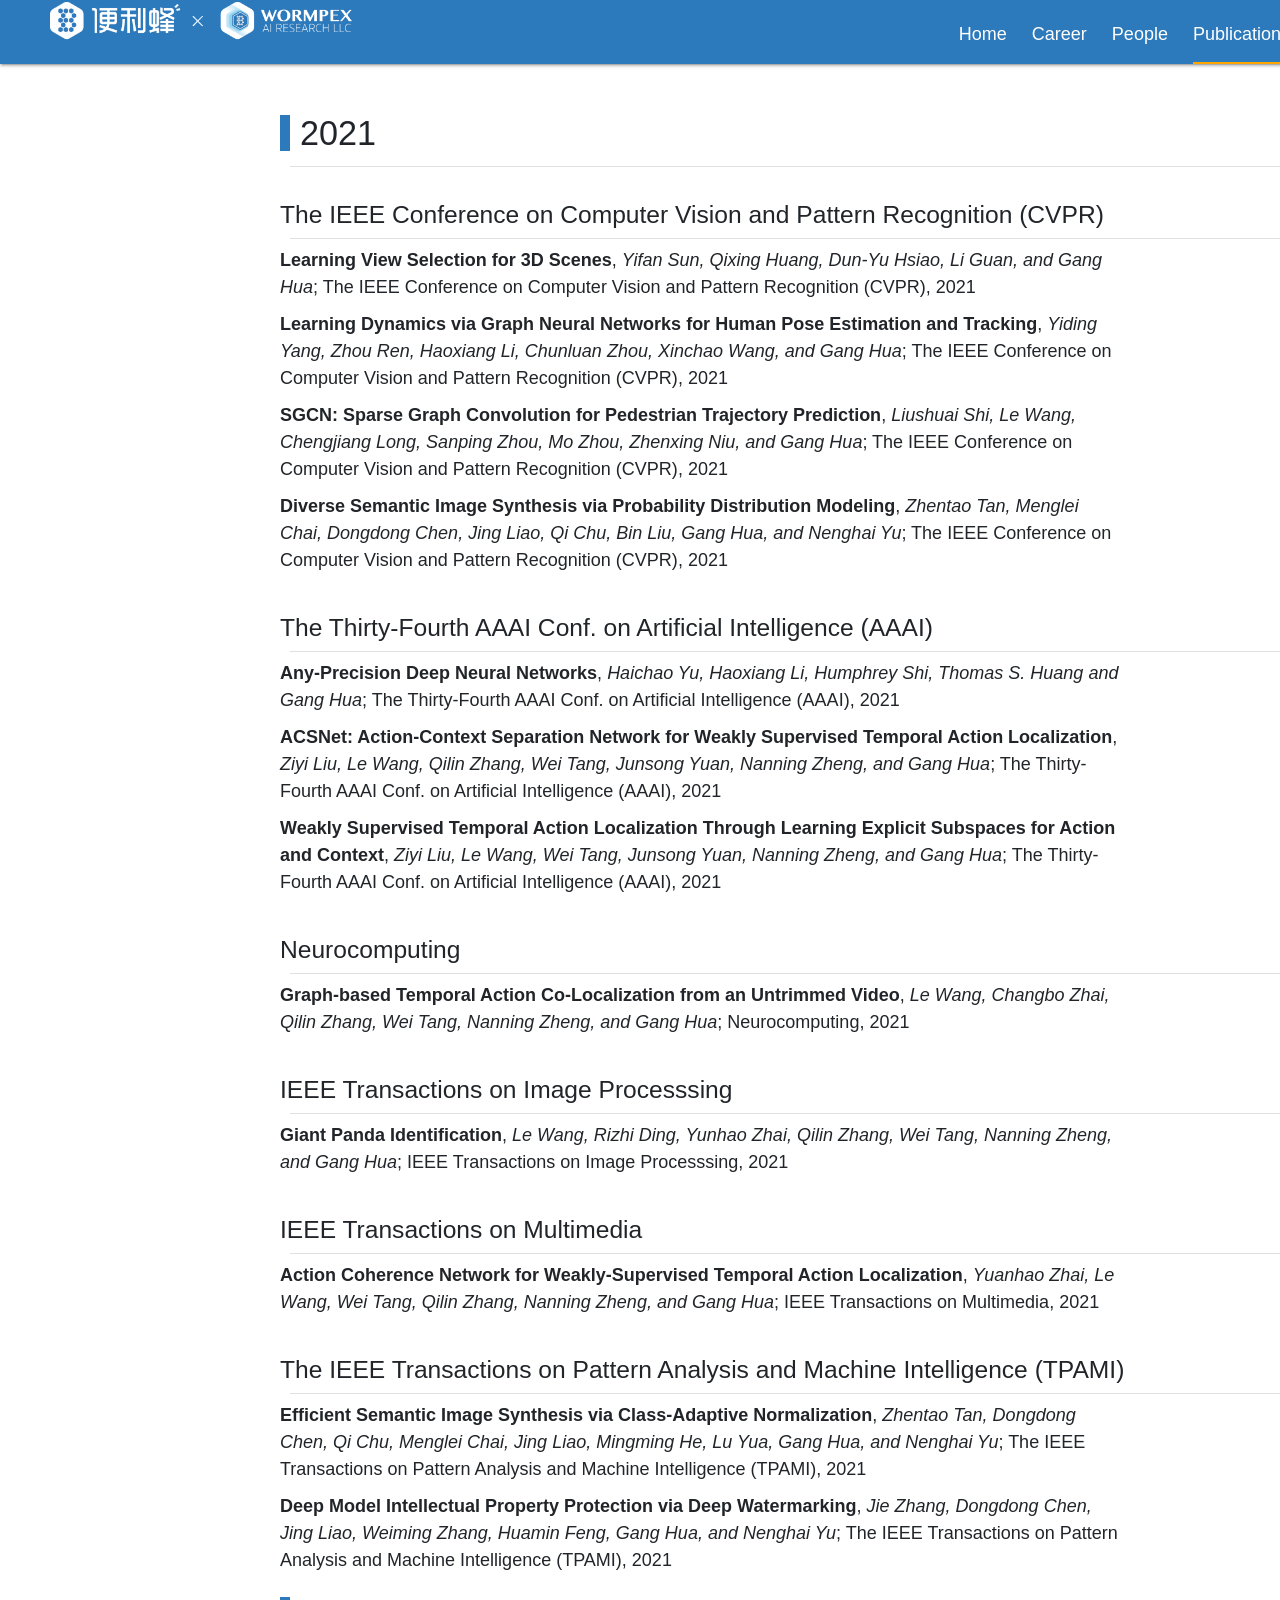
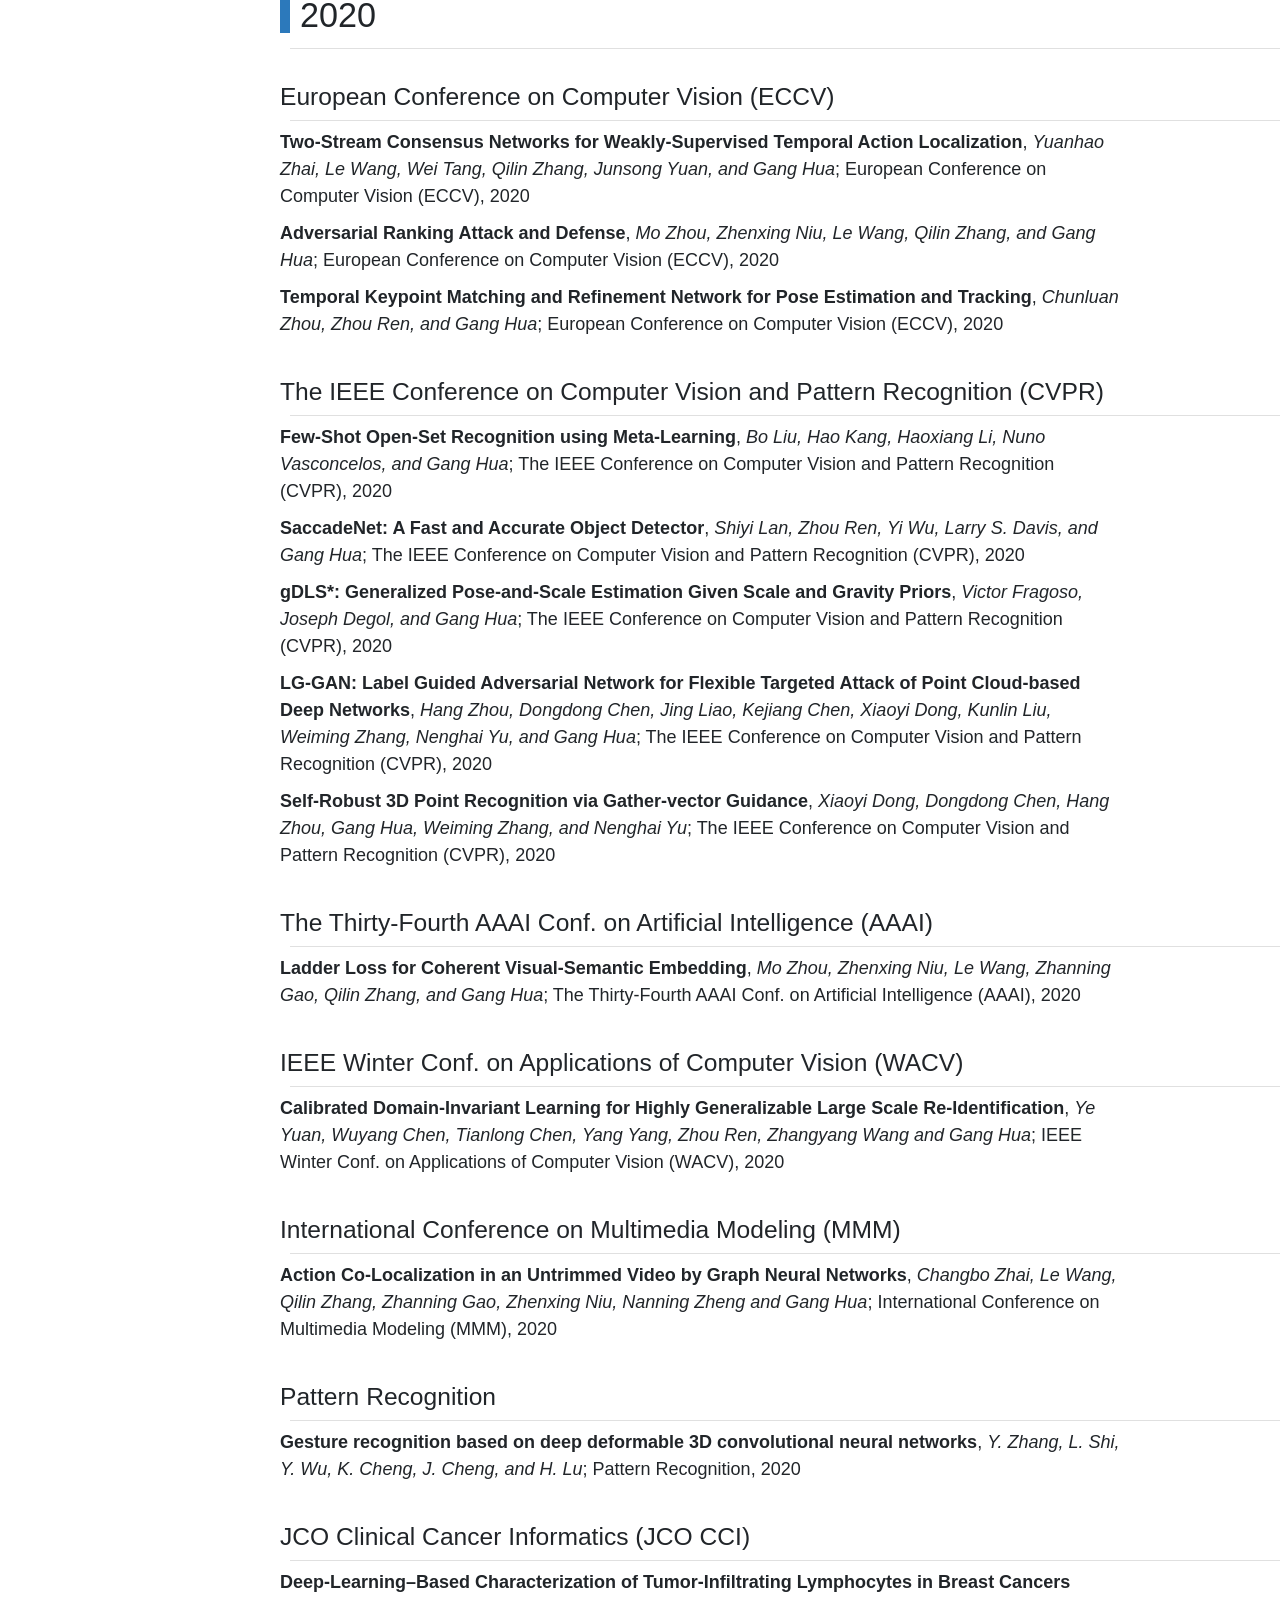
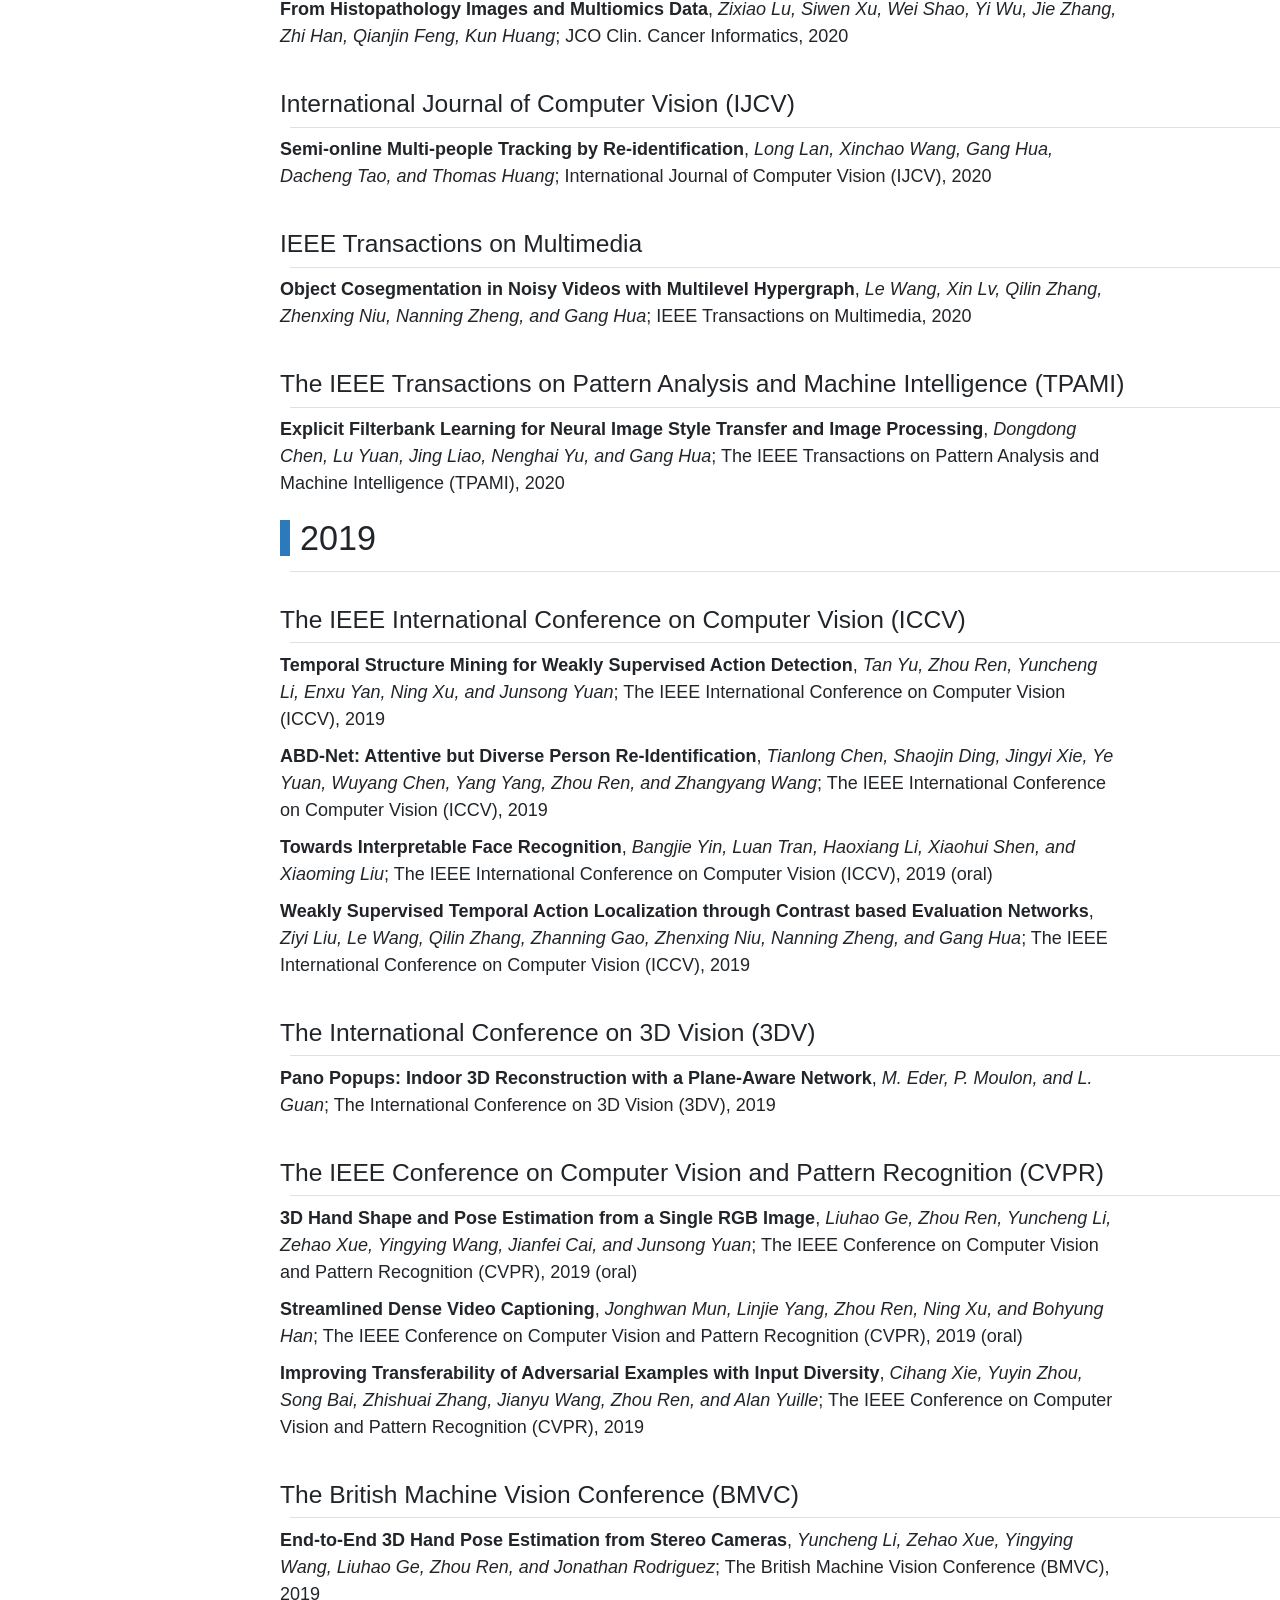
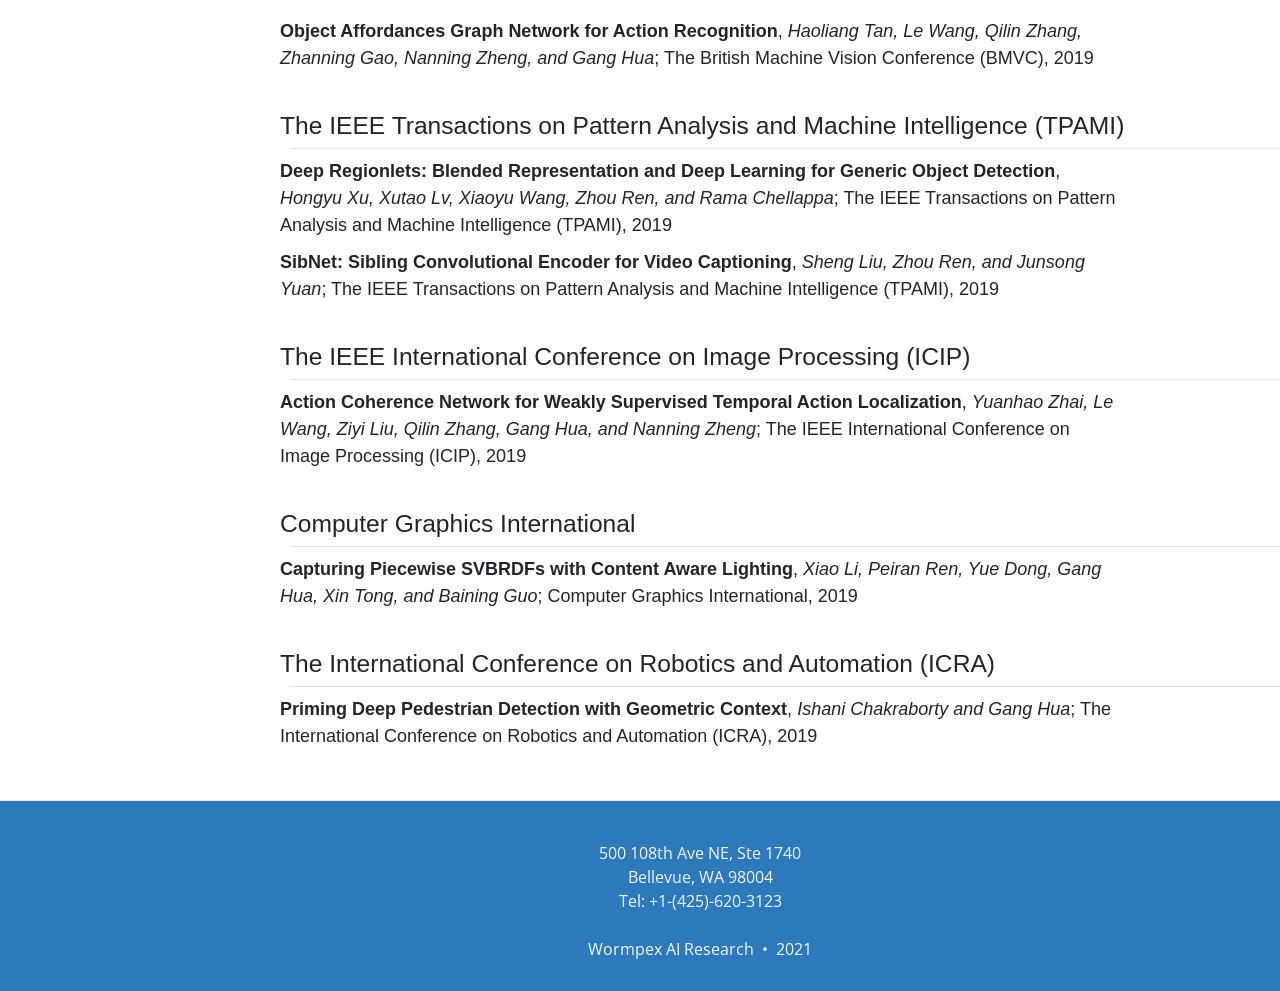
==== commit bf468d5b: "picture changes some picture changes" ====
--- a/publication/index.html
+++ b/publication/index.html
@@ -77,7 +77,7 @@
 
     <nav class="topnav-bar">
   <div class="topnav-logo-container">
-      <a href="https://research.wormpex.com/"><img src="/img/long_logo1.png"/></a>
+      <a href="https://tamedquadrapanda.github.io/"><img src="/img/long_logo1.webp"/></a>
   </div>
   <div class="topnav-menu-container">
         <a href="/">Home</a>
@@ -90,7 +90,7 @@
 <!--<nav>-->
   <!--<div class="nav-wrapper topnav-bar">-->
     <!--<div class="topnav-logo-container">-->
-      <!--<a href="https://research.wormpex.com/"><img src="/img/long_logo1.png"/></a>-->
+      <!--<a href="https://tamedquadrapanda.github.io/"><img src="/img/long_logo1.webp"/></a>-->
     <!--</div>-->
     <!--<div class="topnav-menu-container">-->
       <!--<ul class="right hide-on-med-and-down">-->
